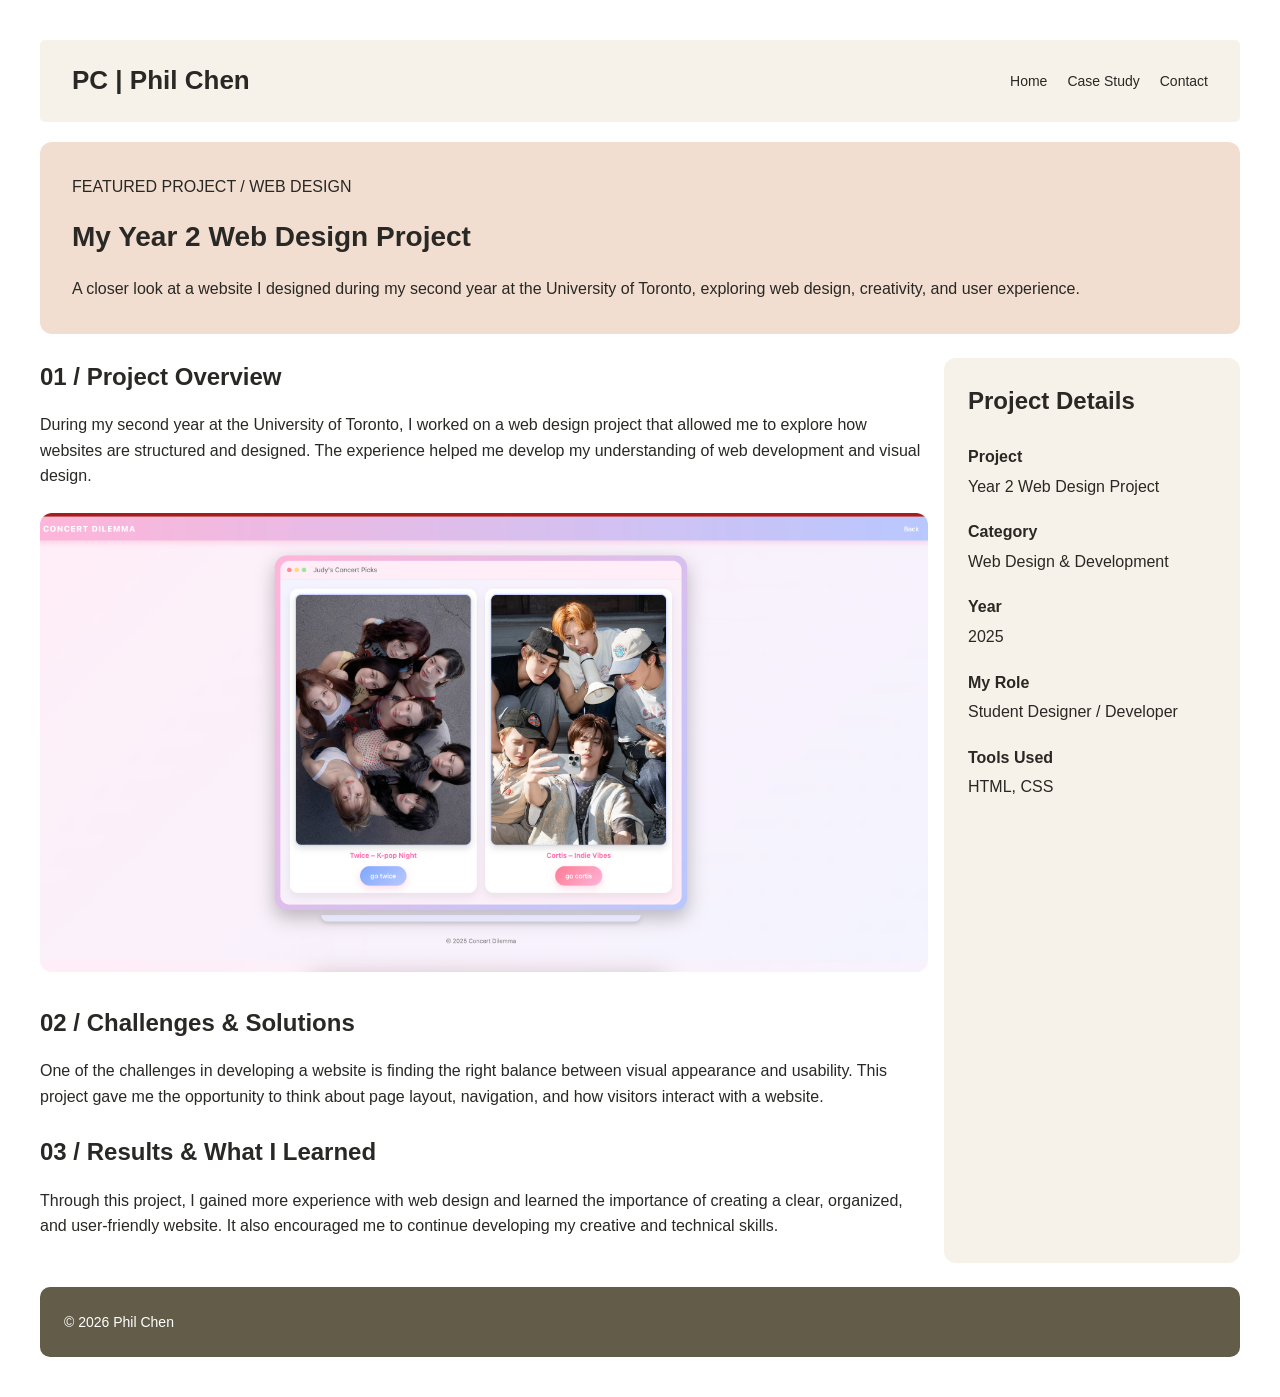
==== detail.html @ d1c2b239 "version 2 2 page" ====
<!DOCTYPE html>
<html lang="en">

<head>
    <meta charset="UTF-8">
    <meta name="viewport" content="width=device-width, initial-scale=1.0">
    <title>Web Design Project | Phil Chen</title>
    <link rel="stylesheet" href="css/style.css">
</head>

<body>

    <header class="site-header">
        <a href="index.html" class="logo">PC | Phil Chen</a>

        <nav>
            <a href="index.html">Home</a>
            <a href="detail.html">Case Study</a>
            <a href="#contact">Contact</a>
        </nav>
    </header>

    <main class="detail-layout">

        <section class="detail-hero">
            <p>FEATURED PROJECT / WEB DESIGN</p>

            <h1>My Year 2 Web Design Project</h1>

            <p>
                A closer look at a website I designed
                during my second year at the University
                of Toronto, exploring web design,
                creativity, and user experience.
            </p>
        </section>

        <section class="content-grid">

            <article class="detail-content">

                <h2>01 / Project Overview</h2>

                <p>
                    During my second year at the University
                    of Toronto, I worked on a web design
                    project that allowed me to explore
                    how websites are structured and designed.
                    The experience helped me develop my
                    understanding of web development
                    and visual design.
                </p>

                <img src="assets/images/web-design.jpg"
                     alt="Screenshot of my Year 2 website"
                     class="detail-image">

                <h2>02 / Challenges &amp; Solutions</h2>

                <p>
                    One of the challenges in developing
                    a website is finding the right balance
                    between visual appearance and usability.
                    This project gave me the opportunity
                    to think about page layout, navigation,
                    and how visitors interact with a website.
                </p>

                <h2>03 / Results &amp; What I Learned</h2>

                <p>
                    Through this project, I gained more
                    experience with web design and learned
                    the importance of creating a clear,
                    organized, and user-friendly website.
                    It also encouraged me to continue
                    developing my creative and technical skills.
                </p>

            </article>

            <aside class="project-details">

                <h2>Project Details</h2>

                <h3>Project</h3>
                <p>Year 2 Web Design Project</p>

                <h3>Category</h3>
                <p>Web Design &amp; Development</p>

                <h3>Year</h3>
                <p>2025</p>

                <h3>My Role</h3>
                <p>Student Designer / Developer</p>

                <h3>Tools Used</h3>
                <p>HTML, CSS</p>

            </aside>

        </section>

    </main>

    <footer class="site-footer" id="contact">
        <p>&copy; 2026 Phil Chen</p>
    </footer>

</body>
</html>
---- css/style.css ----
* {
    margin: 0;
    padding: 0;
    box-sizing: border-box;
}


body {
    font-family: Arial, sans-serif;
    background-color: #ffffff;
    color: #292824;
    line-height: 1.6;
}

.site-header {
    display: flex;
    flex-direction: column;
    align-items: center;
    gap: 16px;
    background-color: #F7F2E9;
    padding: 20px;
    border-radius: 5px;
    margin-bottom: 20px;
}

.logo {
    font-size: 26px;
    font-weight: bold;
    color: #292824;
    text-decoration: none;
}

.site-header nav {
    display: flex;
    justify-content: center;
    flex-wrap: wrap;
    gap: 20px;
}

.site-header nav a {
    text-decoration: none;
    color: #292824;
    font-size: 14px;
}

.site-header nav a:hover {
    color: #8C806B;
}

body {
    max-width: 1440px;
    margin: 0 auto;
    padding: 20px;
}


.hero-grid {
    display: grid;
    grid-template-columns: 1fr;
    gap: 16px;
    margin-bottom: 24px;
}

.hero-main {
    background-color: #D9BBA5;
    border-radius: 5px;
    padding: 32px;
    min-height: 300px;
    display: flex;
    flex-direction: column;
    justify-content: center;
    align-items: flex-start;
}

.hero-main {
    gap: 24px;
}

.hero-text {
    flex: 2;
}

.hero-photo {
    width: 100%;
    max-width: 220px;
    height: 260px;
    object-fit: cover;
    border-radius: 12px;
    align-self: center;
}

.hero-label {
    font-size: 13px;
    letter-spacing: 1px;
    margin-bottom: 16px;
}

.hero-main h1 {
    font-size: 28px;
    line-height: 1.2;
    margin-bottom: 20px;
}

.hero-main p:not(.hero-label) {
    max-width: 550px;
    margin-bottom: 24px;
}

.hero-button {
    display: inline-block;
    background-color: #292824;
    color: white;
    padding: 10px 20px;
    border-radius: 8px;
    text-decoration: none;
    font-size: 14px;
}

.hero-button:hover {
    background-color: #8C806B;
}

.hero-info {
    background-color: #F7F2E9;
    border-radius: 5px;
    padding: 32px;
    display: flex;
    flex-direction: column;
    justify-content: center;
    gap: 16px;
}

.hero-info h2 {
    font-size: 24px;
}


.projects-section {
    margin-bottom: 24px;
}

.projects-section h2 {
    font-size: 24px;
    margin-bottom: 16px;
}


.cards-gallery {
    display: grid;
    grid-template-columns:
        repeat(auto-fit, minmax(280px, 1fr));
    gap: 16px;
}


.card {
    display: flex;
    flex-direction: column;

    background-color: #F1DED0;
    padding: 16px;
    border-radius: 5px;
}

.card-image {
    width: 100%;
    height: 170px;
    object-fit: cover;
    border-radius: 5px;
    margin-bottom: 16px;
}

.card h3 {
    font-size: 20px;
    margin-bottom: 8px;
}

.card p {
    font-size: 14px;
    color: #555;
    margin-bottom: 16px;
}

.card-link {
    margin-top: auto;
    color: #625C48;
    font-size: 14px;
    text-decoration: none;
}

.card-link:hover {
    text-decoration: underline;
}


.site-footer {
    display: flex;
    justify-content: center;
    align-items: center;
    background-color: #625C48;
    color: white;
    padding: 24px;
    border-radius: 10px;
    font-size: 14px;
}


@media (min-width: 768px) {

    body {
        padding: 40px;
    }

    .site-header {
        flex-direction: row;
        justify-content: space-between;
        padding: 20px 32px;
    }

    .hero-grid {
        grid-template-columns: 2fr 1fr;
    }

    .hero-main h1 {
        font-size: 36px;
    }

    .hero-main,
    .hero-info {
        min-height: 330px;
    }

    .site-footer {
        justify-content: space-between;
    }

    .hero-main {
    flex-direction: row;
    align-items: center;
    }

    .hero-photo {
    flex: 1;
    min-width: 0;
    }
}


/* Detail Page */

.detail-hero {
    background-color: #F1DED0;
    padding: 32px;
    border-radius: 12px;
    margin-bottom: 24px;
}

.detail-hero h1 {
    font-size: 28px;
    margin: 16px 0;
}

.content-grid {
    display: grid;
    grid-template-columns: 1fr;
    gap: 16px;
    margin-bottom: 24px;
}

.detail-content h2 {
    font-size: 24px;
    margin-bottom: 16px;
}

.detail-content p {
    line-height: 1.6;
    margin-bottom: 24px;
}

.detail-image {
    width: 100%;
    height: auto;
    border-radius: 12px;
    margin-bottom: 24px;
}

.project-details {
    background-color: #F7F2E9;
    padding: 24px;
    border-radius: 12px;
}

.project-details h2 {
    font-size: 24px;
    margin-bottom: 24px;
}

.project-details h3 {
    font-size: 16px;
    margin-bottom: 4px;
}

.project-details p {
    margin-bottom: 20px;
}

/* Detail Page Desktop */

@media (min-width: 768px) {

    .content-grid {
        grid-template-columns: 3fr 1fr;
    }

}
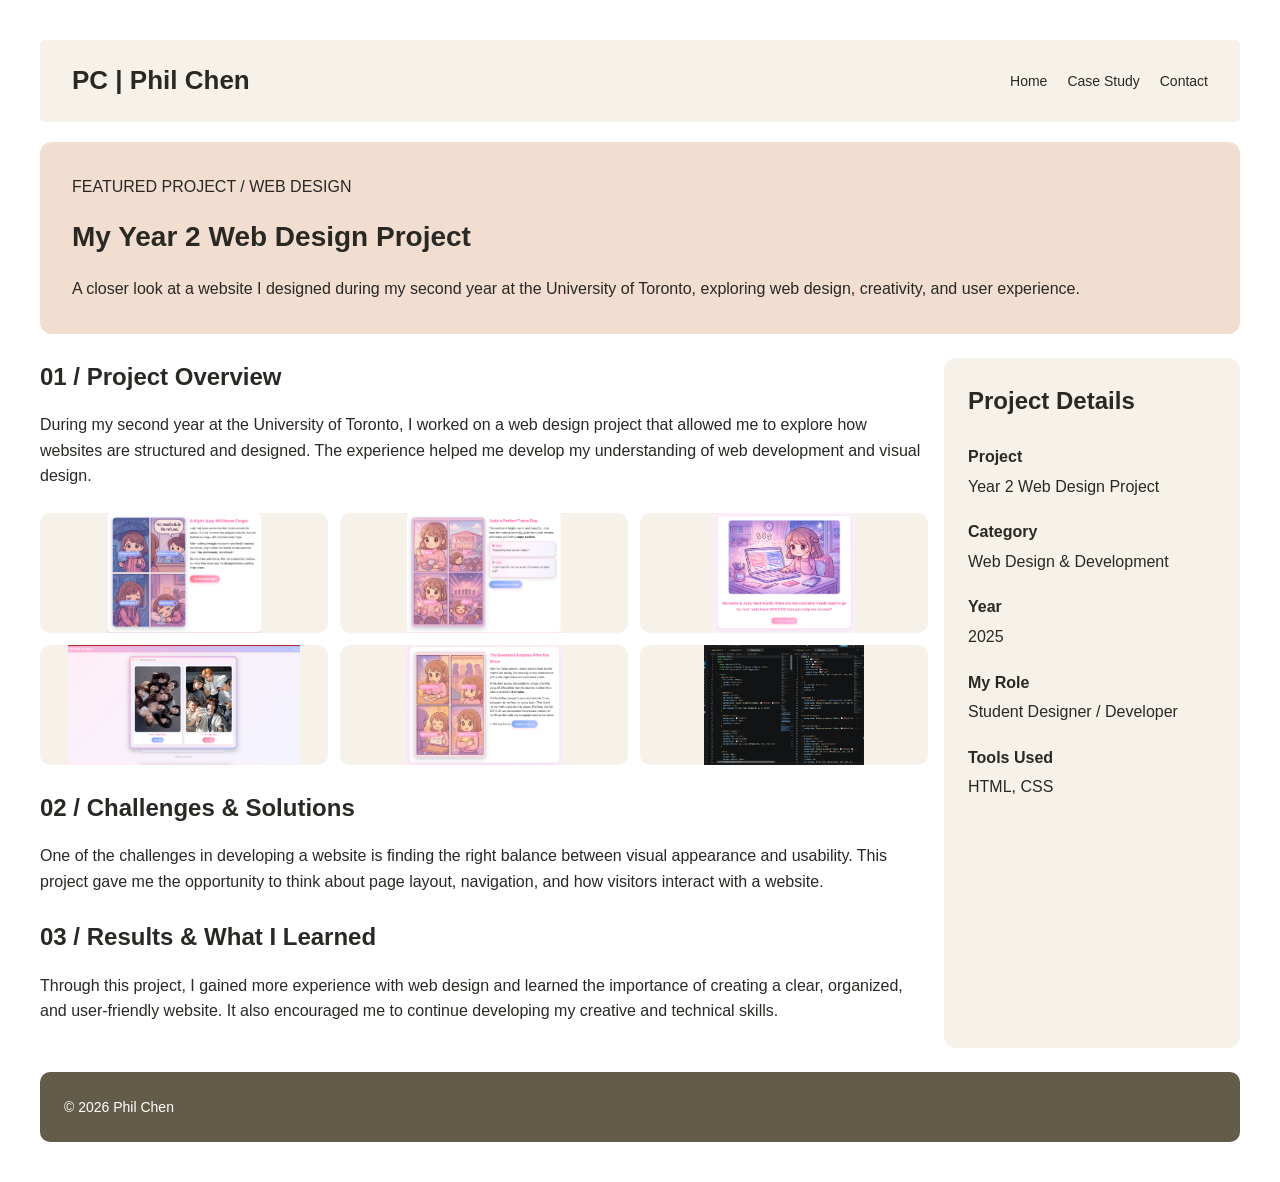
==== commit d8b2b461: "version 3" ====
--- a/detail.html
+++ b/detail.html
@@ -52,11 +52,16 @@
                     and visual design.
                 </p>
 
-                <img src="assets/images/web-design.jpg"
-                     alt="Screenshot of my Year 2 website"
-                     class="detail-image">
+ <div class="website-gallery">
+            <img src="assets/images/web-1.png" alt="Website screenshot 1">
+            <img src="assets/images/web-2.png" alt="Website screenshot 2">
+            <img src="assets/images/web-3.png" alt="Website screenshot 3">
+            <img src="assets/images/web-4.png" alt="Website screenshot 4">
+            <img src="assets/images/web-5.png" alt="Website screenshot 5">
+            <img src="assets/images/web-6.png" alt="Website screenshot 6">
+</div>
 
-                <h2>02 / Challenges &amp; Solutions</h2>
+                <h2>02 / Challenges & Solutions</h2>
 
                 <p>
                     One of the challenges in developing
@@ -67,7 +72,7 @@
                     and how visitors interact with a website.
                 </p>
 
-                <h2>03 / Results &amp; What I Learned</h2>
+                <h2>03 / Results & What I Learned</h2>
 
                 <p>
                     Through this project, I gained more
@@ -88,7 +93,7 @@
                 <p>Year 2 Web Design Project</p>
 
                 <h3>Category</h3>
-                <p>Web Design &amp; Development</p>
+                <p>Web Design & Development</p>
 
                 <h3>Year</h3>
                 <p>2025</p>
--- a/css/style.css
+++ b/css/style.css
@@ -10,6 +10,9 @@
     background-color: #ffffff;
     color: #292824;
     line-height: 1.6;
+    max-width: 1440px;
+    margin: 0 auto;
+    padding: 20px;
 }
 
 .site-header {
@@ -47,13 +50,6 @@
     color: #8C806B;
 }
 
-body {
-    max-width: 1440px;
-    margin: 0 auto;
-    padding: 20px;
-}
-
-
 .hero-grid {
     display: grid;
     grid-template-columns: 1fr;
@@ -62,18 +58,15 @@
 }
 
 .hero-main {
-    background-color: #D9BBA5;
-    border-radius: 5px;
-    padding: 32px;
-    min-height: 300px;
     display: flex;
     flex-direction: column;
     justify-content: center;
     align-items: flex-start;
-}
-
-.hero-main {
     gap: 24px;
+    background-color: #D9BBA5;
+    border-radius: 5px;
+    padding: 32px;
+    min-height: 300px;
 }
 
 .hero-text {
@@ -121,13 +114,13 @@
 }
 
 .hero-info {
-    background-color: #F7F2E9;
-    border-radius: 5px;
-    padding: 32px;
     display: flex;
     flex-direction: column;
     justify-content: center;
     gap: 16px;
+    background-color: #F7F2E9;
+    border-radius: 5px;
+    padding: 32px;
 }
 
 .hero-info h2 {
@@ -147,8 +140,7 @@
 
 .cards-gallery {
     display: grid;
-    grid-template-columns:
-        repeat(auto-fit, minmax(280px, 1fr));
+    grid-template-columns: repeat(auto-fit, minmax(280px, 1fr));
     gap: 16px;
 }
 
@@ -156,7 +148,6 @@
 .card {
     display: flex;
     flex-direction: column;
-
     background-color: #F1DED0;
     padding: 16px;
     border-radius: 5px;
@@ -192,6 +183,73 @@
     text-decoration: underline;
 }
 
+.detail-hero {
+    background-color: #F1DED0;
+    padding: 32px;
+    border-radius: 12px;
+    margin-bottom: 24px;
+}
+
+.detail-hero h1 {
+    font-size: 28px;
+    margin: 16px 0;
+}
+
+.content-grid {
+    display: grid;
+    grid-template-columns: 1fr;
+    gap: 16px;
+    margin-bottom: 24px;
+}
+
+.detail-content {
+    min-width: 0;
+}
+
+.detail-content h2 {
+    font-size: 24px;
+    margin-bottom: 16px;
+}
+
+.detail-content p {
+    line-height: 1.6;
+    margin-bottom: 24px;
+}
+
+.website-gallery {
+    display: grid;
+    grid-template-columns: 1fr;
+    gap: 12px;
+    margin-bottom: 24px;
+}
+
+.website-gallery img {
+    width: 100%;
+    height: 120px;
+    object-fit: contain;
+    background-color: #F7F2E9;
+    border-radius: 10px;
+}
+
+.project-details {
+    background-color: #F7F2E9;
+    padding: 24px;
+    border-radius: 12px;
+}
+
+.project-details h2 {
+    font-size: 24px;
+    margin-bottom: 24px;
+}
+
+.project-details h3 {
+    font-size: 16px;
+    margin-bottom: 4px;
+}
+
+.project-details p {
+    margin-bottom: 20px;
+}
 
 .site-footer {
     display: flex;
@@ -204,9 +262,7 @@
     font-size: 14px;
 }
 
-
 @media (min-width: 768px) {
-
     body {
         padding: 40px;
     }
@@ -221,8 +277,9 @@
         grid-template-columns: 2fr 1fr;
     }
 
-    .hero-main h1 {
-        font-size: 36px;
+    .hero-main {
+        flex-direction: row;
+        align-items: center;
     }
 
     .hero-main,
@@ -230,86 +287,24 @@
         min-height: 330px;
     }
 
+    .hero-main h1 {
+        font-size: 36px;
+    }
+
+    .hero-photo {
+        flex: 1;
+        min-width: 0;
+    }
+
+    .content-grid {
+        grid-template-columns: minmax(0, 3fr) minmax(0, 1fr);
+    }
+
+    .website-gallery {
+        grid-template-columns: repeat(3, minmax(0, 1fr));
+    }
+
     .site-footer {
         justify-content: space-between;
     }
-
-    .hero-main {
-    flex-direction: row;
-    align-items: center;
-    }
-
-    .hero-photo {
-    flex: 1;
-    min-width: 0;
-    }
-}
-
-
-/* Detail Page */
-
-.detail-hero {
-    background-color: #F1DED0;
-    padding: 32px;
-    border-radius: 12px;
-    margin-bottom: 24px;
-}
-
-.detail-hero h1 {
-    font-size: 28px;
-    margin: 16px 0;
-}
-
-.content-grid {
-    display: grid;
-    grid-template-columns: 1fr;
-    gap: 16px;
-    margin-bottom: 24px;
-}
-
-.detail-content h2 {
-    font-size: 24px;
-    margin-bottom: 16px;
-}
-
-.detail-content p {
-    line-height: 1.6;
-    margin-bottom: 24px;
-}
-
-.detail-image {
-    width: 100%;
-    height: auto;
-    border-radius: 12px;
-    margin-bottom: 24px;
-}
-
-.project-details {
-    background-color: #F7F2E9;
-    padding: 24px;
-    border-radius: 12px;
-}
-
-.project-details h2 {
-    font-size: 24px;
-    margin-bottom: 24px;
-}
-
-.project-details h3 {
-    font-size: 16px;
-    margin-bottom: 4px;
-}
-
-.project-details p {
-    margin-bottom: 20px;
-}
-
-/* Detail Page Desktop */
-
-@media (min-width: 768px) {
-
-    .content-grid {
-        grid-template-columns: 3fr 1fr;
-    }
-
 }
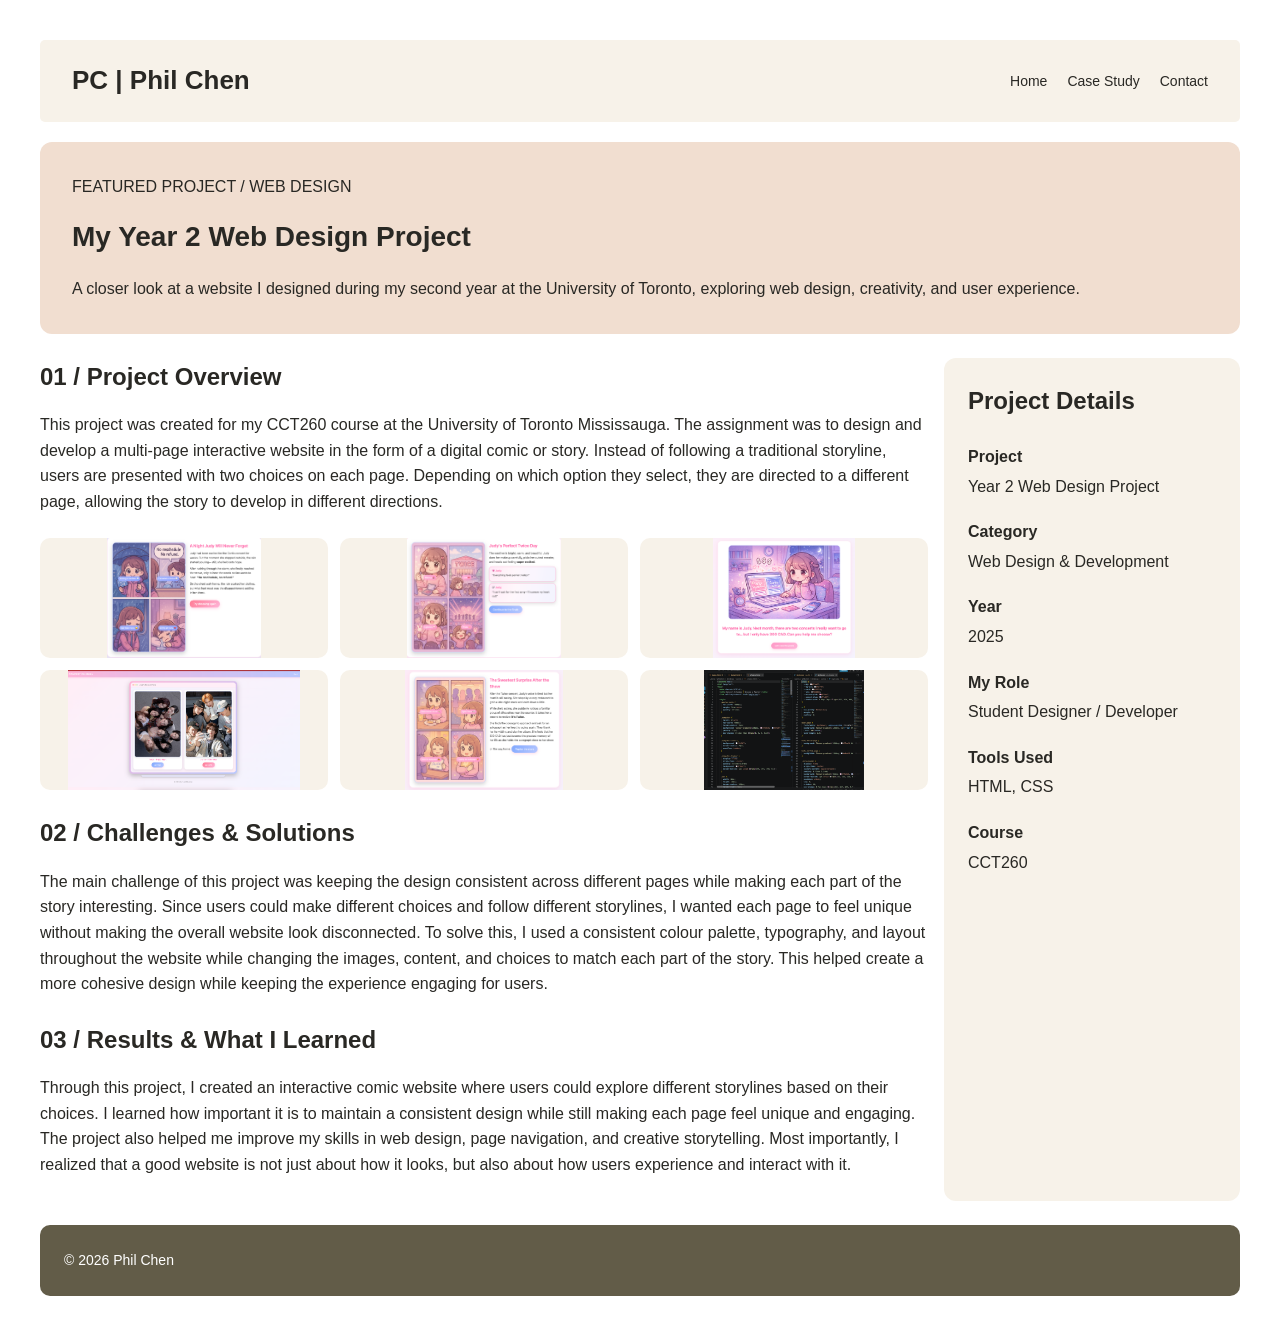
==== commit 72661773: "version 4" ====
--- a/detail.html
+++ b/detail.html
@@ -43,13 +43,15 @@
                 <h2>01 / Project Overview</h2>
 
                 <p>
-                    During my second year at the University
-                    of Toronto, I worked on a web design
-                    project that allowed me to explore
-                    how websites are structured and designed.
-                    The experience helped me develop my
-                    understanding of web development
-                    and visual design.
+                    This project was created for my CCT260 course 
+                    at the University of Toronto Mississauga. 
+                    The assignment was to design and develop a
+                     multi-page interactive website in the form of a 
+                     digital comic or story. Instead of following a 
+                     traditional storyline, users are presented with 
+                     two choices on each page. Depending on which option 
+                     they select, they are directed to a different page, 
+                     allowing the story to develop in different directions. 
                 </p>
 
  <div class="website-gallery">
@@ -64,23 +66,35 @@
                 <h2>02 / Challenges & Solutions</h2>
 
                 <p>
-                    One of the challenges in developing
-                    a website is finding the right balance
-                    between visual appearance and usability.
-                    This project gave me the opportunity
-                    to think about page layout, navigation,
-                    and how visitors interact with a website.
+                    The main challenge of this project was keeping
+                     the design consistent across different pages while 
+                     making each part of the story interesting. Since 
+                     users could make different choices and follow 
+                     different storylines, I wanted each page to feel 
+                     unique without making the overall website look 
+                     disconnected.
+
+                    To solve this, I used a consistent colour palette, 
+                    typography, and layout throughout the website while 
+                    changing the images, content, and choices to match 
+                    each part of the story. This helped create a more 
+                    cohesive design while keeping the experience engaging 
+                    for users.
                 </p>
 
                 <h2>03 / Results & What I Learned</h2>
 
                 <p>
-                    Through this project, I gained more
-                    experience with web design and learned
-                    the importance of creating a clear,
-                    organized, and user-friendly website.
-                    It also encouraged me to continue
-                    developing my creative and technical skills.
+                   Through this project, I created an interactive 
+                   comic website where users could explore different
+                   storylines based on their choices. I learned how 
+                   important it is to maintain a consistent design while 
+                   still making each page feel unique and engaging. 
+                   The project also helped me improve my skills in web 
+                   design, page navigation, and creative storytelling. 
+                   Most importantly, I realized that a good website is 
+                   not just about how it looks, but also about how users
+                    experience and interact with it.
                 </p>
 
             </article>
@@ -104,6 +118,9 @@
                 <h3>Tools Used</h3>
                 <p>HTML, CSS</p>
 
+                <h3>Course</h3>
+                <p>CCT260</p>
+
             </aside>
 
         </section>
